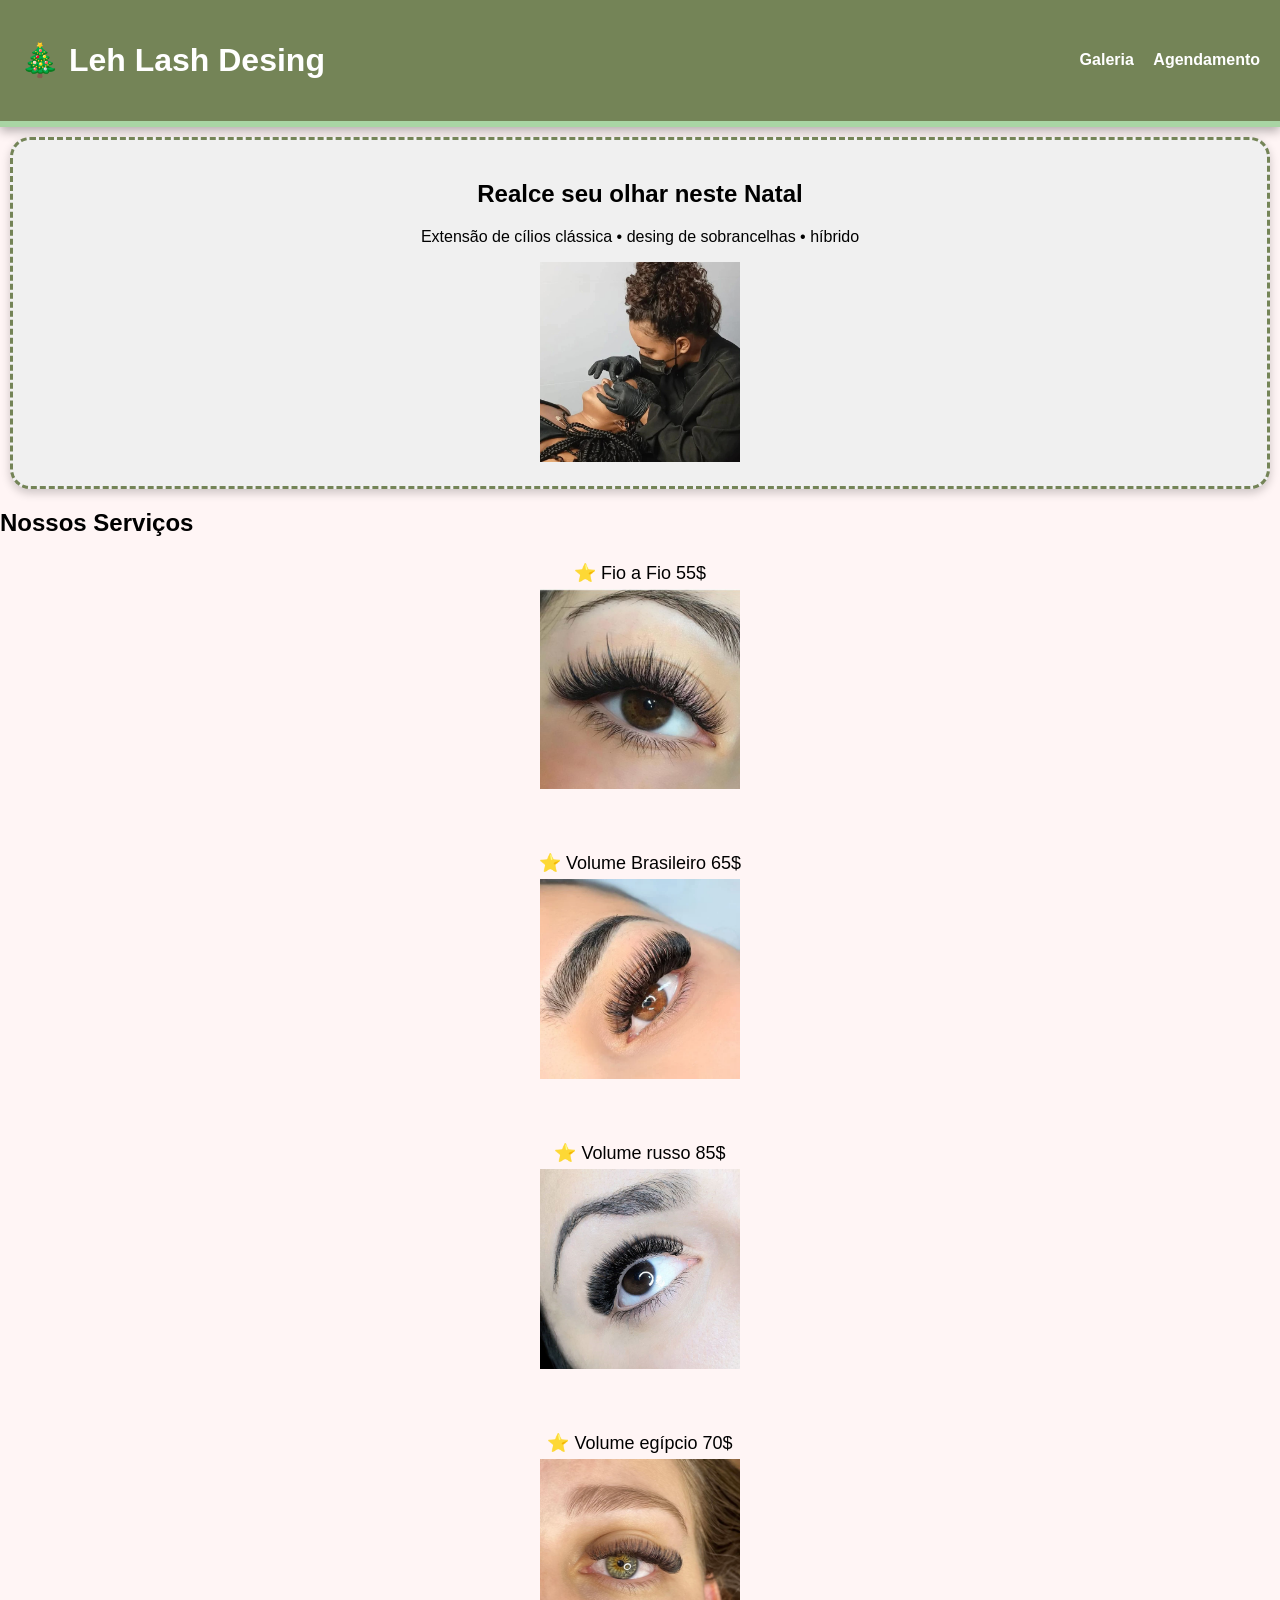
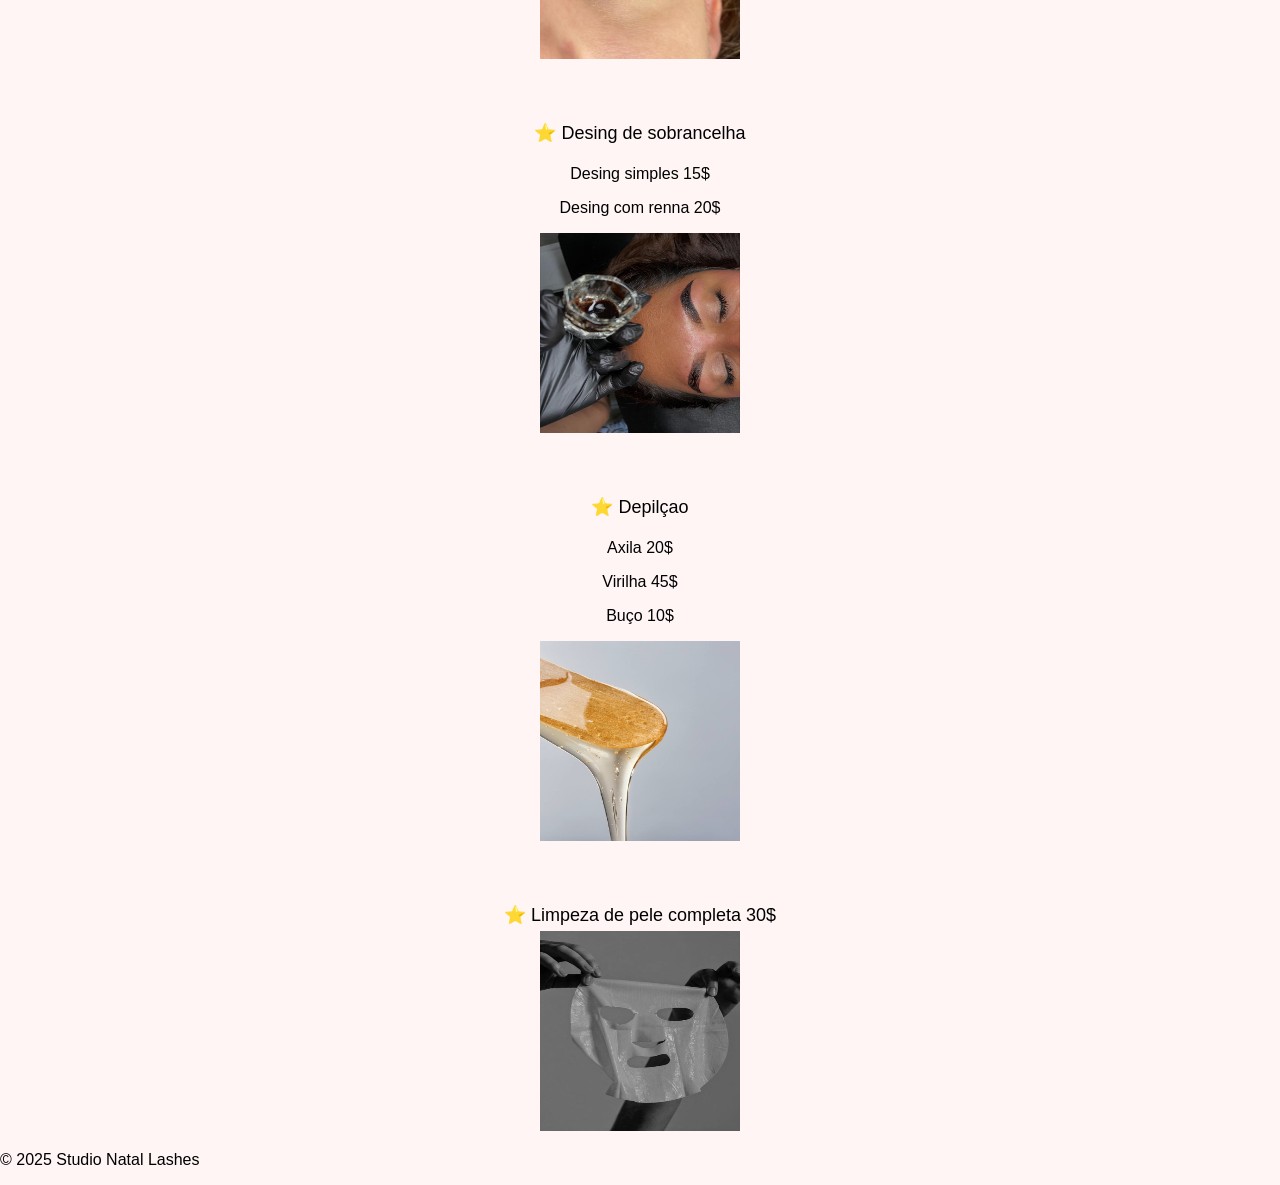
==== index.html @ 9e1d55d7 "Add files via upload" ====
<!DOCTYPE html>
<html lang="pt-BR">
<head>
<meta charset="UTF-8">
<meta name="viewport" content="width=device-width, initial-scale=1.0">
<title>Studio Natal Lashes</title>
<link rel="stylesheet" href="style.css">
</head>
<body>
<header>
<h1>🎄 Leh Lash Desing</h1>
<nav>
<a href="galeria.html">Galeria</a>
<a href="agendamento.html">Agendamento</a>
</nav>
</header>


<section class="hero">
<h2>Realce seu olhar neste Natal</h2>
<p>Extensão de cílios clássica • desing de sobrancelhas • híbrido</p>
<img src="img/principal.jpg" alt="Natal e Cílios" width="200px" height="200px">
</section>

<div class="grid">
<section class="servicos">
<h2>Nossos Serviços</h2>
<ul>

<li>⭐ Fio a Fio 55$</li>
<img src="img/fioafioPrincipal.jpg" alt="Cílios 1" width="200px" height="200px">
<br>
<br>
<br>
<br>

<li>⭐ Volume Brasileiro 65$</li>
<img src="img/VolumeBrasileiroPrinc.jpg" alt="Cílios 1" width="200px" height="200px">
<br>
<br>
<br>
<br>

<li>⭐ Volume russo 85$</li>
<img src="img/VolumeRusso.jpg" alt="Cílios 1" width="200px" height="200px">
<br>
<br>
<br>
<br>

<li>⭐ Volume egípcio 70$</li>
<img src="img/VOLUME-EGIPCIO.jpg" alt="Cílios 1" width="200px" height="200px">
<br>
<br>
<br>
<br>

<li>⭐ Desing de sobrancelha </li>
<p>Desing simples 15$ </p>
<p>Desing com renna 20$</p>
<img src="img/sobrancelhas.jpg" alt="Cílios 1" width="200px" height="200px">
<br>
<br>
<br>
<br>

<li>⭐ Depilçao </li>
<p>Axila 20$  </p>
<p>Virilha 45$</p>
<p>Buço 10$</p>
<img src="img/depilação.jpg" alt="Cílios 1" width="200px" height="200px">
<br>
<br>
<br>
<br>

<li>⭐ Limpeza de pele completa 30$</li>
<img src="img/Limpeza.jpg" alt="Cílios 1" width="200px" height="200px">
</ul>
</section>
</div>


<footer>
<p>© 2025 Studio Natal Lashes</p>
</footer>
</body>
</html>
---- style.css ----
body {
    margin: 0;
font-family: Arial, sans-serif;
background-color: #fff5f5;

background-size: 200px;
animation: snow 20s linear infinite;
}
@keyframes snow {
0% { background-position: 0 0; }
100% { background-position: 0 1000px; }
}
header {
background-color: #748457;
color: white;
padding: 20px;
display: flex;
justify-content: space-between;
align-items: center;
flex-wrap: wrap;
border-bottom: 6px solid #a9d5a4;
box-shadow: 0 4px 10px rgba(0,0,0,0.3);
}
nav a {
margin-left: 15px;
color: white;
text-decoration: none;
font-weight: bold;
}
.hero {
text-align: center;
padding: 20px;
background: rgb(240, 240, 240);
border-radius: 20px;
margin: 10px;
box-shadow: 0 4px 10px rgba(0,0,0,0.2);
border: 3px dashed #748457;
}
.servicos ul {
list-style: none;
padding: 0;
text-align: center;
}
.servicos li {
padding: 5px;
font-size: 18px;
}
.galeria .grid {
display: grid;
grid-template-columns: repeat(auto-fit, minmax(150px, 1fr));
gap: 10px;
padding: 20px;
}
.galeria img {
width: 100%;
border-radius: 10px;
}
.formulario {
padding: 20px;
}
form {
display: flex;
flex-direction: column;
gap: 10px;
}
button {
background-color: #748457;
color: white;
padding: 10px;
border: none;
border-radius: 5px;
cursor: pointer;
}
/* Responsividade */
@media (max-width: 600px) {
header {
flex-direction: column;
text-align: center;
}
nav a {
margin: 5px;
}
.hero img {
width: 90%;
}
}
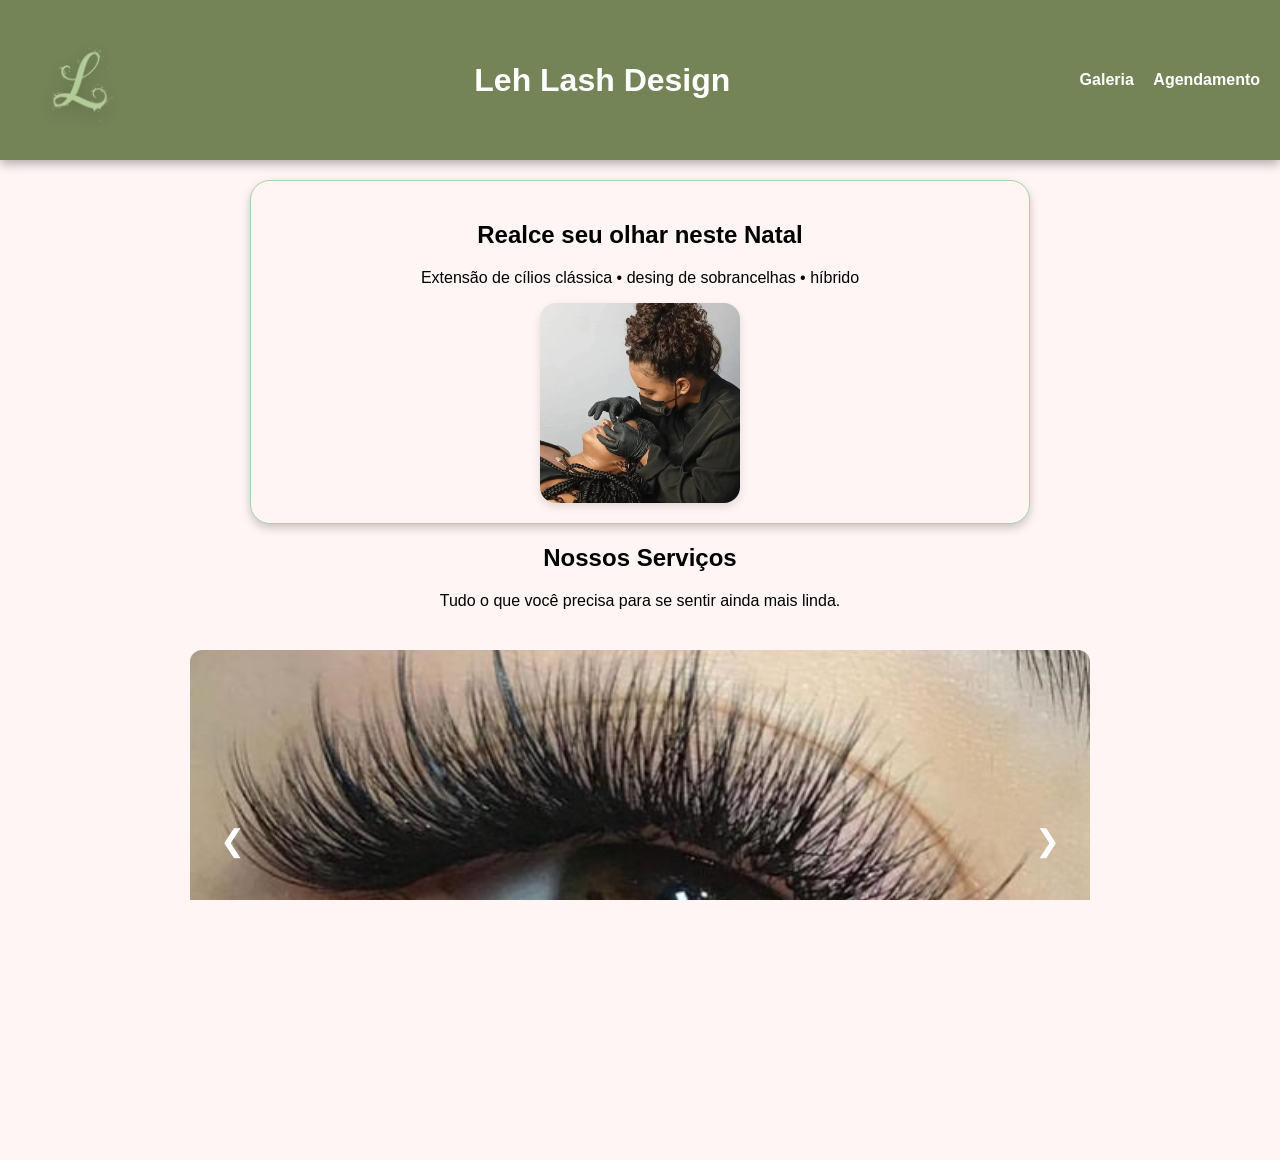
==== commit cb04211c: "Alterações no style das páginas de agendamento e home. correções no script de agendamentos e adição " ====
--- a/index.html
+++ b/index.html
@@ -8,13 +8,15 @@
 </head>
 <body>
 <header>
-<h1>🎄 Leh Lash Desing</h1>
+<img src="img/lehlogo.png" alt="Logo Leh Lash Desing" class="logo">
+<h1>Leh Lash Design</h1>
 <nav>
 <a href="galeria.html">Galeria</a>
 <a href="agendamento.html">Agendamento</a>
 </nav>
 </header>
 
+<main>
 
 <section class="hero">
 <h2>Realce seu olhar neste Natal</h2>
@@ -22,67 +24,84 @@
 <img src="img/principal.jpg" alt="Natal e Cílios" width="200px" height="200px">
 </section>
 
-<div class="grid">
+
 <section class="servicos">
 <h2>Nossos Serviços</h2>
-<ul>
+<p>Tudo o que você precisa para se sentir ainda mais linda.</p>
 
-<li>⭐ Fio a Fio 55$</li>
-<img src="img/fioafioPrincipal.jpg" alt="Cílios 1" width="200px" height="200px">
-<br>
-<br>
-<br>
-<br>
+<div class="slider-container">
 
-<li>⭐ Volume Brasileiro 65$</li>
-<img src="img/VolumeBrasileiroPrinc.jpg" alt="Cílios 1" width="200px" height="200px">
-<br>
-<br>
-<br>
-<br>
+  <div class="slider-track">
 
-<li>⭐ Volume russo 85$</li>
-<img src="img/VolumeRusso.jpg" alt="Cílios 1" width="200px" height="200px">
-<br>
-<br>
-<br>
-<br>
+    <div class="slide">
+      <img src="img/fioafioPrincipal.jpg" alt="Imagem 1">
+      <div class="slide-info">
+        <h2>Fio a Fio</h2>
+        <p>A partir de R$ 55,00</p>
+      </div>
+    </div>
 
-<li>⭐ Volume egípcio 70$</li>
-<img src="img/VOLUME-EGIPCIO.jpg" alt="Cílios 1" width="200px" height="200px">
-<br>
-<br>
-<br>
-<br>
+    <div class="slide">
+      <img src="img/VolumeBrasileiroPrinc.jpg" alt="Imagem 2">
+      <div class="slide-info">
+        <h2>Volume Brasileiro</h2>
+        <p>A partir de R$ 65,00</p>
+      </div>
+    </div>
 
-<li>⭐ Desing de sobrancelha </li>
-<p>Desing simples 15$ </p>
-<p>Desing com renna 20$</p>
-<img src="img/sobrancelhas.jpg" alt="Cílios 1" width="200px" height="200px">
-<br>
-<br>
-<br>
-<br>
+    <div class="slide">
+      <img src="img/VolumeRusso.jpg" alt="Imagem 3">
+      <div class="slide-info">
+        <h2>Volume Russo</h2>
+        <p>A partir de R$ 85,00</p>
+      </div>
+    </div>
 
-<li>⭐ Depilçao </li>
-<p>Axila 20$  </p>
-<p>Virilha 45$</p>
-<p>Buço 10$</p>
-<img src="img/depilação.jpg" alt="Cílios 1" width="200px" height="200px">
-<br>
-<br>
-<br>
-<br>
+    <div class="slide">
+        <img src="img/VOLUME-EGIPCIO.jpg" alt="Imagem 4">
+        <div class="slide-info">
+        <h2>Volume Egípcio</h2>
+        <p>A partir de R$ 70,00</p>
+      </div>
+    </div>
 
-<li>⭐ Limpeza de pele completa 30$</li>
-<img src="img/Limpeza.jpg" alt="Cílios 1" width="200px" height="200px">
-</ul>
-</section>
+    <div class="slide">
+        <img src="img/sobrancelhas.jpg" alt="Imagem 5">
+        <div class="slide-info">
+        <h2>Sobrancelhas</h2>
+        <p>Desing simples 15$<br>Desing com renna 20$</p>
+      </div>
+    </div>
+
+    <div class="slide">
+        <img src="img/depilação.jpg" alt="Imagem 6">
+        <div class="slide-info">
+        <h2>Depilação</h2>
+        <p>Axila R$20,00<br>Virilha R$45,00<br>Buço R$10,00</p>
+      </div>
+    </div>
+
+    <div class="slide">
+        <img src="img/Limpeza.jpg" alt="Imagem 7">
+        <div class="slide-info">
+        <h2>Limpeza de pele<br>completa</h2>
+        <p>R$ 30,00</p>
+      </div>
+    </div>
+
+  </div>
+
+  <button class="slider-btn prev">❮</button>
+  <button class="slider-btn next">❯</button>
 </div>
 
+</main>
 
 <footer>
-<p>© 2025 Studio Natal Lashes</p>
+<p>© 2025 Leh Lash Design</p>
 </footer>
+
+<script src="slideScript.js"></script>
+
 </body>
 </html>
--- a/style.css
+++ b/style.css
@@ -1,15 +1,19 @@
 body {
-    margin: 0;
-font-family: Arial, sans-serif;
-background-color: #fff5f5;
-
-background-size: 200px;
-animation: snow 20s linear infinite;
-}
+  margin: 0;
+  font-family: Verdana, sans-serif;
+  background-color: #fff5f5;
+  background-size: 200px;
+  animation: snow 20s linear infinite;
+  display: flex;
+  flex-direction: column;
+  min-height: 100vh;
+}
+
 @keyframes snow {
 0% { background-position: 0 0; }
 100% { background-position: 0 1000px; }
 }
+
 header {
 background-color: #748457;
 color: white;
@@ -18,23 +22,78 @@
 justify-content: space-between;
 align-items: center;
 flex-wrap: wrap;
-border-bottom: 6px solid #a9d5a4;
 box-shadow: 0 4px 10px rgba(0,0,0,0.3);
-}
+font-family: Constantia, sans-serif;
+}
+
+main {
+  flex: 1;
+}
+
+*,
+*::before,
+*::after {
+  box-sizing: border-box;
+}
+
+html, body {
+  height: 100%;
+  margin: 0;
+  padding: 0;
+  overflow-x: hidden; /* evita scroll horizontal em desktop e mobile */
+}
+
+.logo {
+  width: 120px;
+  height: auto;
+  filter: drop-shadow(0 4px 8px rgba(0,0,0,0.2));
+}
+
+/* Garantir que imagens não causem overflow horizontal */
+img {
+  max-width: 100%;
+  height: auto;
+  display: block;
+}
+
 nav a {
 margin-left: 15px;
 color: white;
 text-decoration: none;
 font-weight: bold;
 }
+
 .hero {
-text-align: center;
-padding: 20px;
-background: rgb(240, 240, 240);
-border-radius: 20px;
-margin: 10px;
-box-shadow: 0 4px 10px rgba(0,0,0,0.2);
-border: 3px dashed #748457;
+  position: relative;
+  text-align: center;
+  padding: 20px;
+  background: #fff5f5;
+  border-radius: 20px;
+  border: 1px solid #a9d5a4; /* borda solicitada */
+  width: 92%;           /* ocupa a maior parte, mas deixa margens laterais */
+  max-width: 780px;     /* não ficará muito larga em telas grandes */
+  margin: 20px auto;    /* centraliza horizontalmente */
+  box-shadow: 0 4px 10px rgba(0,0,0,0.2);
+}
+
+/* Garantir que o texto da hero fique acima da imagem */
+.hero h2,
+.hero p {
+  position: relative;
+  z-index: 2;
+}
+
+/* Estilo da imagem dentro da hero: centralizada e com bordas arredondadas */
+.hero img {
+  display: block;
+  margin: 16px auto 0;
+  width: 200px;       /* tamanho preferido */
+  max-width: 90%;     /* responsivo em telas menores */
+  height: auto;
+  border-radius: 16px; /* bordas arredondadas */
+  box-shadow: 0 4px 8px rgba(0,0,0,0.12);
+  position: relative;
+  z-index: 1;
 }
 .servicos ul {
 list-style: none;
@@ -44,6 +103,21 @@
 .servicos li {
 padding: 5px;
 font-size: 18px;
+}
+
+/* Centralizar título e parágrafo da seção de serviços */
+.servicos {
+  text-align: center;
+}
+.servicos h2,
+.servicos p {
+  margin-left: auto;
+  margin-right: auto;
+  max-width: 720px; /* limita largura para melhorar leitura em telas grandes */
+}
+.galeria h2 {
+  text-align: center;
+  margin: 18px auto;
 }
 .galeria .grid {
 display: grid;
@@ -71,6 +145,147 @@
 border-radius: 5px;
 cursor: pointer;
 }
+
+/* Estilos para centralizar e limitar o formulário de agendamento */
+#agendamentoForm {
+  width: 92%;
+  max-width: 680px; /* não fica muito largo em telas grandes */
+  margin: 28px auto; /* centraliza horizontalmente */
+  padding: 18px;
+  background: #ffffffcc; /* fundo leve para destacar sem perder o tema */
+  border-radius: 12px;
+  border: 1px solid rgba(169,213,164,0.35);
+  box-shadow: 0 6px 18px rgba(0,0,0,0.06);
+}
+
+#agendamentoForm h2 {
+  text-align: center;
+  margin-top: 0;
+}
+
+/* Inputs e selects ocupam toda a largura do formulário, com espaçamento das bordas */
+#agendamentoForm label {
+  display: block;
+  margin-top: 8px;
+  font-weight: 600;
+}
+
+#agendamentoForm select,
+#agendamentoForm input[type="date"],
+#agendamentoForm input[type="text"] {
+  width: 100%;
+  padding: 10px 12px;
+  border-radius: 8px;
+  border: 1px solid #d0d0d0;
+  background: #fff;
+}
+
+#agendamentoForm button {
+  width: 100%;
+  max-width: 260px;
+  margin: 14px auto 0;
+  display: block;
+}
+
+/* Em telas muito pequenas, reduzir margens internas */
+@media (max-width: 420px) {
+  #agendamentoForm {
+    padding: 12px;
+    width: 96%;
+  }
+}
+
+/*slide de serviços*/
+
+.slider-container {
+  width: 100%;
+  max-width: 900px;
+  height: 60vw;
+  max-height: 380px;
+  margin: 40px auto;
+  position: relative;
+  overflow: hidden;
+  border-radius: 12px;
+}
+
+.slider-track {
+  display: flex;
+  height: 100%;
+  transition: transform 0.4s ease-in-out;
+}
+
+.slide {
+  position: relative;
+  min-width: 100%;
+  height: 100%;
+}
+
+.slide img {
+  width: 100%;
+  height: 100%;
+  object-fit: cover;
+}
+
+
+.slider-btn {
+  position: absolute;
+  top: 50%;
+  transform: translateY(-50%);
+  background-color: #fff5f500;
+  border: none;
+  color: white;
+  font-size: 30px;
+  cursor: pointer;
+  padding: 10px 15px;
+  border-radius: 5px;
+}
+
+.prev { left: 15px; }
+.next { right: 15px; }
+
+.slider-btn:hover {
+  background: rgba(255, 255, 255, 0);
+}
+
+.slide-info {
+  position: absolute;
+  bottom: 20px;
+  left: 20px;
+
+  background: rgba(0, 0, 0, 0.45);
+  padding: 12px 18px;
+  border-radius: 10px;
+
+  color: white;
+  z-index: 10;
+  max-width: 70%;
+}
+
+.slide-info h2 {
+  margin: 0;
+  font-size: 22px;
+  font-weight: bold;
+}
+
+.slide-info p {
+  margin: 5px 0 0;
+  font-size: 18px;
+}
+
+footer {
+  background-color: #748457;
+  color: white;
+  padding: 20px;
+  display: flex;
+  flex-direction: column;
+  text-align: center;
+  gap: 10px;
+  align-items: center;
+  width: 100%;
+  box-shadow: 0 4px 10px rgba(0,0,0,0.3);
+  font-family: Constantia, sans-serif;
+}
+
 /* Responsividade */
 @media (max-width: 600px) {
 header {
@@ -84,4 +299,3 @@
 width: 90%;
 }
 }
-
